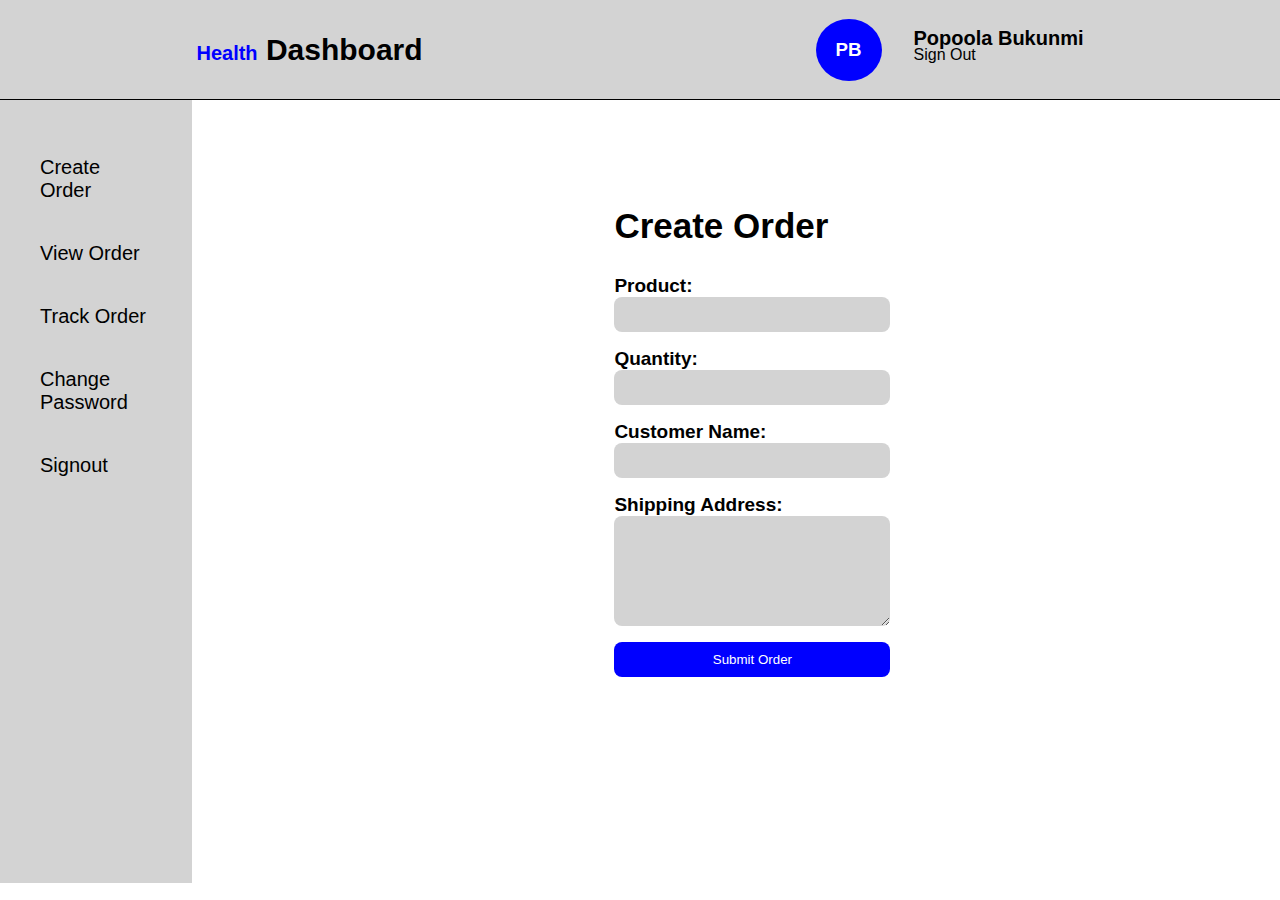
==== Emmanuel/index.html @ c7491058 "added" ====
<!DOCTYPE html>
<html lang="en">
  <head>
    <meta charset="UTF-8" />
    <meta name="viewport" content="width=device-width, initial-scale=1.0" />
    <title>Dashboard</title>
    <link rel="stylesheet" href="css/style.css" />
    <link
      href="https://api.fontshare.com/v2/css?f[]=clash-grotesk@400&display=swap"
      rel="stylesheet"
    />
    <link
      rel="stylesheet"
      href="https://cdnjs.cloudflare.com/ajax/libs/font-awesome/6.4.2/css/all.min.css"
      integrity="sha512-z3gLpd7yknf1YoNbCzqRKc4qyor8gaKU1qmn+CShxbuBusANI9QpRohGBreCFkKxLhei6S9CQXFEbbKuqLg0DA=="
      crossorigin="anonymous"
      referrerpolicy="no-referrer"
    />
  </head>
  <body>
    <header>
      <nav class="nav">
        <h3 class="nav-h3"><span class="span">Health</span> Dashboard</h3>
        <div class="nav-div">
          <h3 class="pb">PB</h3>
          <div class="signin-det">
            <h4>Popoola Bukunmi</h4>
            <p>Sign Out</p>
          </div>
        </div>
      </nav>
    </header>
    <div class="aside">
      <div class="sidebar">
        <ul class="sidebar-ul">
          <li>Create Order</li>
          <a href="./view-order.html"><li>View Order</li></a>
          <li>Track Order</li>
          <a href="./change-password.html"><li>Change Password</li></a>
          <li>Signout</li>
        </ul>
      </div>
      <div class="container">
        <div>
          <h2 class="create-order">Create Order</h2>
          <form class="form" action="" method="post">
            <div>
              <label for="product">Product:</label>
              <input type="text" id="product" name="product" required />
            </div>

            <div>
              <label for="quantity">Quantity:</label>
              <input type="number" id="quantity" name="quantity" required />
            </div>

            <div>
              <label for="customer">Customer Name:</label>
              <input type="text" id="customer" name="customer" required />
            </div>

            <div>
              <label for="address">Shipping Address:</label>
              <textarea id="address" name="address" required></textarea>
            </div>

            <input class="submit-btn" type="submit" value="Submit Order" />
          </form>
        </div>
      </div>
    </div>

    <script></script>
  </body>
</html>
---- Emmanuel/css/style.css ----
body {
  margin: 0;
  font-family: "Clash Grotesk", sans-serif;
}

.nav {
  display: flex;
  align-items: center;
  justify-content: space-around;
  background-color: lightgrey;
  border-bottom: 1px solid black;
}

.nav-h3 {
  font-size: 30px;
}

.span {
  color: blue;
  font-size: 20px;
}

.nav-div {
  display: flex;
  gap: 2em;
}

.pb {
  background-color: blue;
  border-radius: 50%;
  padding: 20px;
  color: #fff;
}

.signin-det h4 {
  margin-bottom: -1em;
  font-size: 20px;
}

.aside {
  display: flex;
  gap: 10%;
}

.sidebar {
  background-color: lightgrey;
  width: 15%;
  height: 87vh;
}
.sidebar-ul {
  padding: 40px;
  color: black;
}

.sidebar-ul li {
  list-style-type: none;
  margin-bottom: 2em;
  font-size: 20px;
  cursor: pointer;
}
.sidebar-ul a {
  color: black;
  text-decoration: none;
}

.sidebar-ul li:hover {
  text-decoration: underline;
}

.container {
  margin-left: 23%;
  margin-top: 6%;
}

.create-order {
  font-size: 35px;
}

.form div {
  display: flex;
  flex-direction: column;
  margin-bottom: 1em;
}
.form label {
  font-size: 19px;
  font-weight: 600;
}
.form input {
  padding: 10px;
  width: 20vw;
  border-radius: 8px;
  border: none;
  outline: none;
  background-color: lightgray;
}
.form textarea {
  padding: 10px;
  width: 20vw;
  height: 10vh;
  border-radius: 8px;
  border: none;
  outline: none;
  background-color: lightgray;
}
.form .submit-btn {
  width: 100%;
  background-color: blue;
  color: #fff;
  cursor: pointer;
}
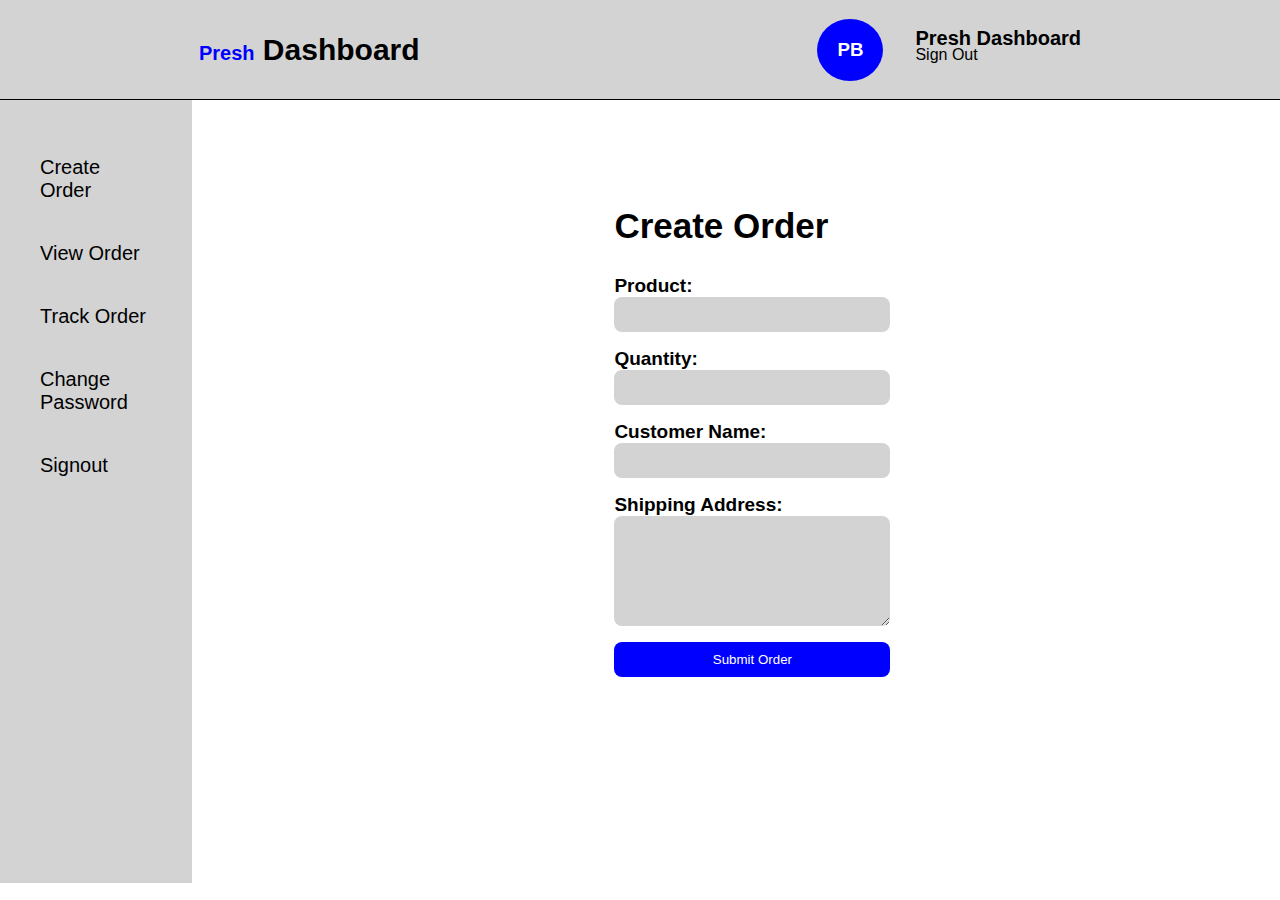
==== commit 24d6f57e: "added" ====
--- a/Emmanuel/index.html
+++ b/Emmanuel/index.html
@@ -20,11 +20,11 @@
   <body>
     <header>
       <nav class="nav">
-        <h3 class="nav-h3"><span class="span">Health</span> Dashboard</h3>
+        <h3 class="nav-h3"><span class="span">Presh</span> Dashboard</h3>
         <div class="nav-div">
           <h3 class="pb">PB</h3>
           <div class="signin-det">
-            <h4>Popoola Bukunmi</h4>
+            <h4>Presh Dashboard</h4>
             <p>Sign Out</p>
           </div>
         </div>
